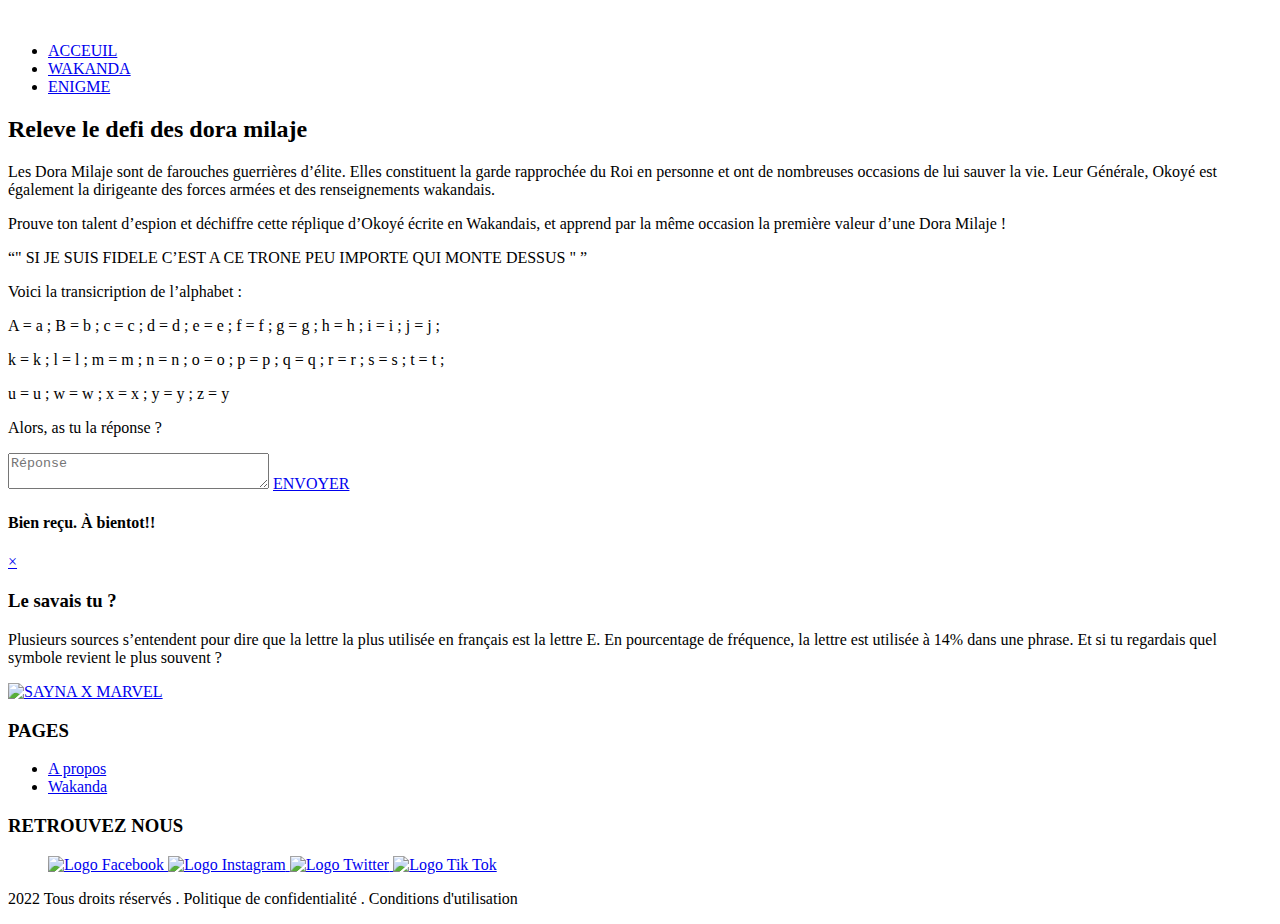
==== enigme.html @ 936753a5 "ajout de tout les textes html et des liens" ====
<!DOCTYPE html>
<html lang="français">
<head>
    <meta charset="UTF-8">
    <meta name="viewport" content="width=device-width, initial-scale=1.0">
    <title>enigme</title>
    <link rel="stylesheet" href="./CSS/enigme.css">
</head>
<body>
    <header id="entete" class="container entete">
        <nav class="container">
            <a href="">
                <img class="logo" src="assets/Illustrations + Logo/All pages/footer2.png" alt="">
            </a>
            <ul>
                <li><a href="index.html">ACCEUIL</a></li>
                <li><a href="wakanda.html">WAKANDA</a></li>
                <li><a href="enigme.html">ENIGME</a></li>
            </ul>
          </nav>
    </header>
    <main>

        <!-- section defi enigme -->
        <section id="defi">
            <div class="content">
                <h2>Releve le defi des dora milaje</h2>
                <div class="paragraphe">
                    <p>
                        Les Dora Milaje sont de farouches guerrières d’élite. Elles constituent la garde
                        rapprochée du Roi en personne et ont de nombreuses occasions de lui sauver la
                        vie. Leur Générale, Okoyé est également la dirigeante des forces armées et des
                        renseignements wakandais.</p>
                    <p>
                        Prouve ton talent d’espion et déchiffre cette réplique d’Okoyé écrite en Wakandais,
                        et apprend par la même occasion la première valeur d’une Dora Milaje !
                    </p>
                </div>

            </div>
        </section>

        <!-- section questionnaire enigme -->
        <section id="enigme">
            <div class="content2">
                <div class="sujet">
                    <q>" SI JE SUIS FIDELE C’EST A CE TRONE
                        PEU IMPORTE QUI MONTE DESSUS "
                    </q>
                </div>
                <div class="flex-container">
                    <div class="contenant">
                        <div class="transcription">
                            <p>Voici la transicription de l’alphabet :</p>
                            <p>A = <span class="wakanda_font">a</span> ; B = <span class="wakanda_font">b</span> ; c = <span
                                    class="wakanda_font">c</span> ; d
                                = <span class="wakanda_font">d</span> ; e = <span class="wakanda_font">e</span> ; f = <span
                                    class="wakanda_font">f</span> ; g
                                = <span class="wakanda_font">g</span> ; h = <span class="wakanda_font">h</span> ; i = <span
                                    class="wakanda_font">i</span> ; j
                                = <span class="wakanda_font">j</span> ;
                            </p>
                            <p>k = <span class="wakanda_font">k</span> ; l = <span class="wakanda_font">l</span> ; m = <span
                                    class="wakanda_font">m</span> ; n
                                = <span class="wakanda_font">n</span> ; o = <span class="wakanda_font">o</span> ; p = <span
                                    class="wakanda_font">p</span> ; q
                                = <span class="wakanda_font">q</span> ; r = <span class="wakanda_font">r</span> ; s = <span
                                    class="wakanda_font">s</span> ; t = <span class="wakanda_font">t</span> ;
                            </p>
                            <p>u = <span class="wakanda_font">u</span> ; w = <span class="wakanda_font">w</span> ; x = <span
                                    class="wakanda_font">x</span> ; y
                                = <span class="wakanda_font">y</span> ; z = <span class="wakanda_font">y</span>
                            </p>
                        </div>
                        <div class="formulaire">
                            <form action="">
                                <p>Alors, as tu la réponse ?</p>
                                <label for="Réponse"></label>
                                <textarea name="" id="reponse" placeholder="Réponse" cols="30"></textarea>
                                <!--<button type="submit" id="btnConfirm" value="envoyer">ENVOYER</button>-->

                                <span class="submitBtn"><a href="#pop">ENVOYER</a></span>
                                <div id="pop" class="modal" >
                                    <div class="modalcontent">
                                        <h4>Bien reçu. À bientot!!</h4>
                                    <a href="#defi" class="modalclose" >&times;</a>
                                    </div>
                                </div>    

                            </form>

                            <!--<div class="popup" id="popup">
                                <div>
                                    <img src="./illustrations+Logo/All-pages/icon-check.svg" alt="">
                                    <p>Bien reçu. À bientot!!</p>
                                    <button type="submit" class="btn-close" id="btnClose">OK</button>
                                </div>
                            </div>-->
                        </div>
                    </div>
                    <aside>
                        <div class="aside-element">
                            <h3>Le savais tu ?</h3>
                            <p>
                                Plusieurs sources s’entendent pour dire que la lettre la plus utilisée en français est
                                la lettre E. En pourcentage de fréquence, la lettre est utilisée à 14% dans une
                                phrase. Et si tu regardais quel symbole revient le plus souvent ?
                        </div>
                        </p>
                    </aside>
                </div>
            </div>
            
        </section>
    </main>
    <!--footer-->
    <footer>
        <div class="contentfoot">
            <div class="logo">
                <div class="imglogo">
                    <a href="index.html">
                        <img class="bulle" src="assets/Illustrations + Logo/All pages/footer2.png"
                            alt="SAYNA X MARVEL">
                    </a>
                </div>
            </div>

            <div class="pages">
                <h3>PAGES</h3>
                <ul>
                    <li><a href="#">A propos</a></li>
                    <li><a href="wakanda.html">Wakanda</a></li>
                </ul>
            </div>

            <div class="adress">
                <h3>RETROUVEZ NOUS</h3>
                <figure>
                    <a href="http://www.marvel-cineverse.fr/pages/mcu/encyclopedie/personnages/black-panther.html">
                        <img src="assets/Illustrations + Logo/All pages/footer3.png" alt="Logo Facebook">
                    </a>
                    <a href="http://www.marvel-cineverse.fr/pages/mcu/encyclopedie/personnages/black-panther.html">
                        <img src="assets/Illustrations + Logo/All pages/footer4.png" alt="Logo Instagram">
                    </a>
                    <a href="http://www.marvel-cineverse.fr/pages/mcu/encyclopedie/personnages/black-panther.html">
                        <img src="assets/Illustrations + Logo/All pages/footer5.png" alt="Logo Twitter">
                    </a>
                    <a href="http://www.marvel-cineverse.fr/pages/mcu/encyclopedie/personnages/black-panther.html">
                        <img src="assets/Illustrations + Logo/All pages/footer6.png" alt="Logo Tik Tok">
                    </a>
                </figure>
            </div>

            <div class="pol">
                <p>2022 Tous droits réservés . Politique de confidentialité . Conditions d'utilisation</p>
            </div>
        </div>
    </footer>
</body>
</html>
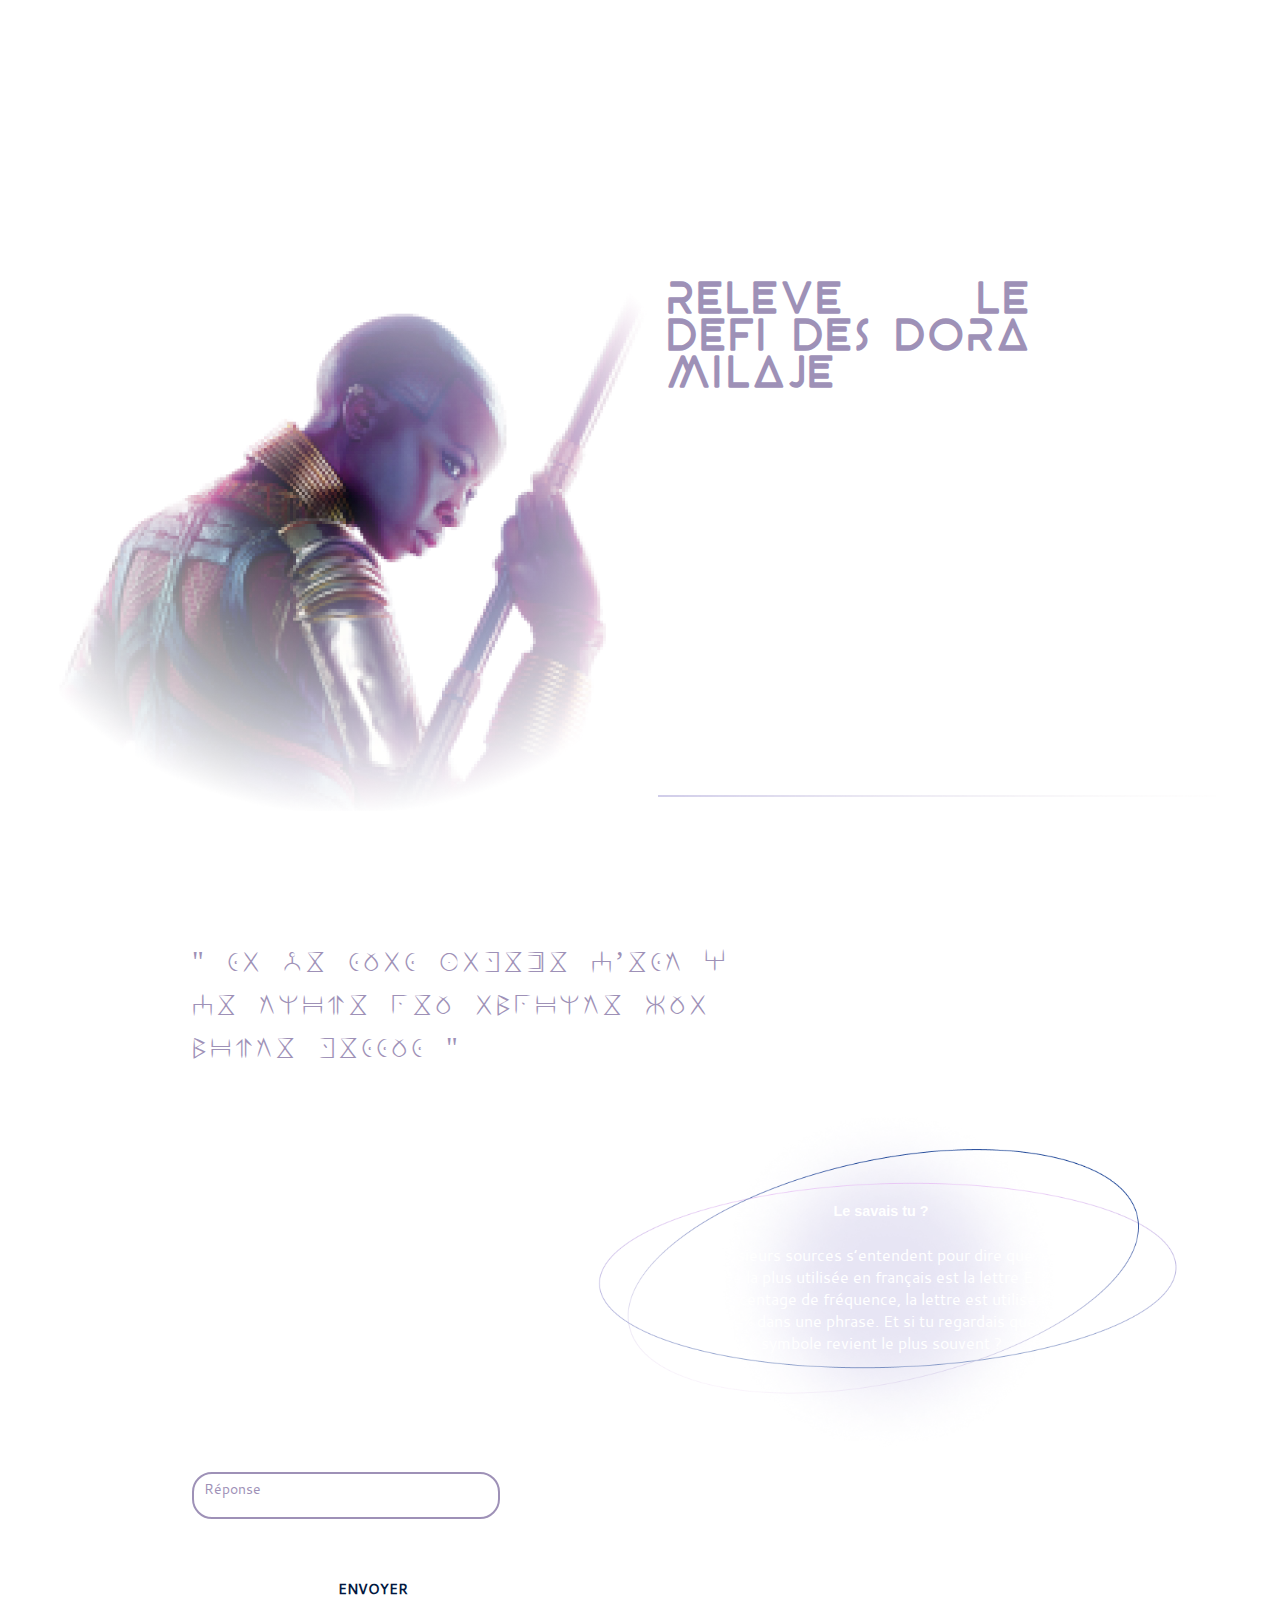
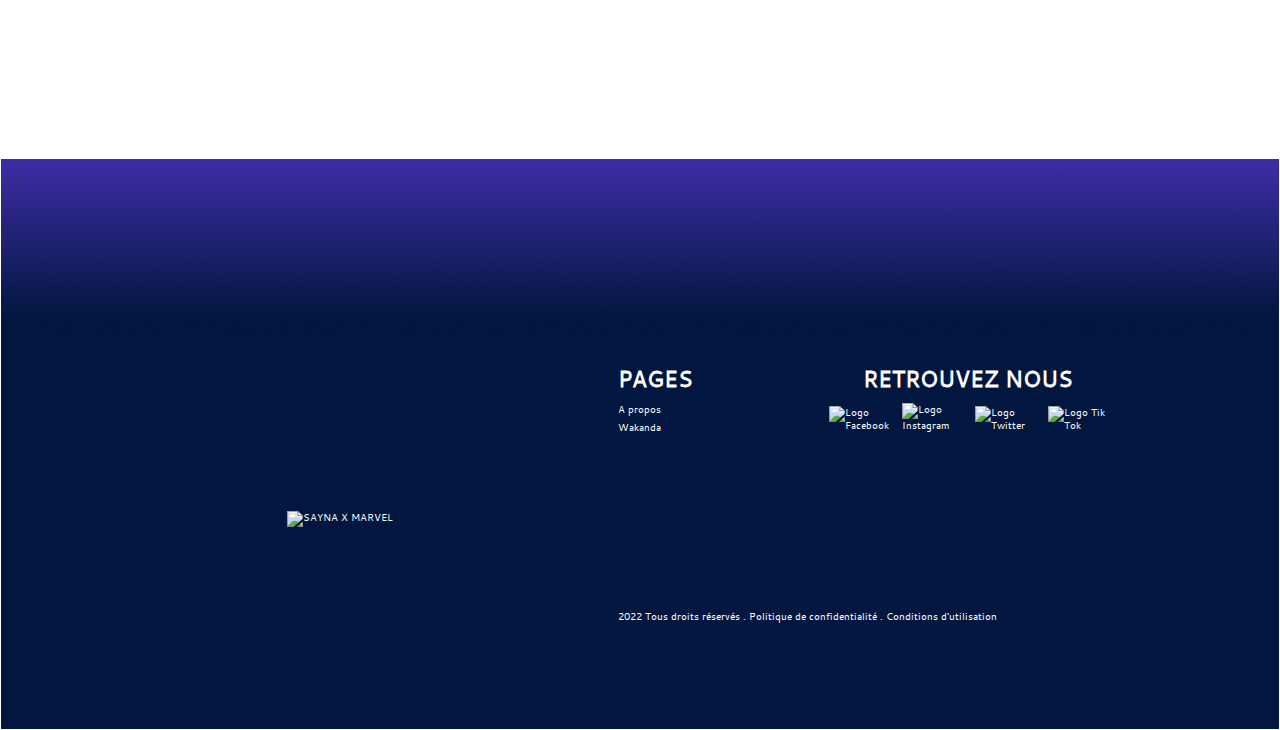
==== commit 6c085363: "Ajout des css" ====
--- a/enigme.html
+++ b/enigme.html
@@ -1,11 +1,13 @@
 <!DOCTYPE html>
 <html lang="français">
+
 <head>
     <meta charset="UTF-8">
     <meta name="viewport" content="width=device-width, initial-scale=1.0">
     <title>enigme</title>
     <link rel="stylesheet" href="./CSS/enigme.css">
 </head>
+
 <body>
     <header id="entete" class="container entete">
         <nav class="container">
@@ -17,7 +19,7 @@
                 <li><a href="wakanda.html">WAKANDA</a></li>
                 <li><a href="enigme.html">ENIGME</a></li>
             </ul>
-          </nav>
+        </nav>
     </header>
     <main>
 
@@ -52,23 +54,23 @@
                     <div class="contenant">
                         <div class="transcription">
                             <p>Voici la transicription de l’alphabet :</p>
-                            <p>A = <span class="wakanda_font">a</span> ; B = <span class="wakanda_font">b</span> ; c = <span
-                                    class="wakanda_font">c</span> ; d
-                                = <span class="wakanda_font">d</span> ; e = <span class="wakanda_font">e</span> ; f = <span
-                                    class="wakanda_font">f</span> ; g
-                                = <span class="wakanda_font">g</span> ; h = <span class="wakanda_font">h</span> ; i = <span
-                                    class="wakanda_font">i</span> ; j
+                            <p>A = <span class="wakanda_font">a</span> ; B = <span class="wakanda_font">b</span> ; c =
+                                <span class="wakanda_font">c</span> ; d
+                                = <span class="wakanda_font">d</span> ; e = <span class="wakanda_font">e</span> ; f =
+                                <span class="wakanda_font">f</span> ; g
+                                = <span class="wakanda_font">g</span> ; h = <span class="wakanda_font">h</span> ; i =
+                                <span class="wakanda_font">i</span> ; j
                                 = <span class="wakanda_font">j</span> ;
                             </p>
-                            <p>k = <span class="wakanda_font">k</span> ; l = <span class="wakanda_font">l</span> ; m = <span
-                                    class="wakanda_font">m</span> ; n
-                                = <span class="wakanda_font">n</span> ; o = <span class="wakanda_font">o</span> ; p = <span
-                                    class="wakanda_font">p</span> ; q
-                                = <span class="wakanda_font">q</span> ; r = <span class="wakanda_font">r</span> ; s = <span
-                                    class="wakanda_font">s</span> ; t = <span class="wakanda_font">t</span> ;
+                            <p>k = <span class="wakanda_font">k</span> ; l = <span class="wakanda_font">l</span> ; m =
+                                <span class="wakanda_font">m</span> ; n
+                                = <span class="wakanda_font">n</span> ; o = <span class="wakanda_font">o</span> ; p =
+                                <span class="wakanda_font">p</span> ; q
+                                = <span class="wakanda_font">q</span> ; r = <span class="wakanda_font">r</span> ; s =
+                                <span class="wakanda_font">s</span> ; t = <span class="wakanda_font">t</span> ;
                             </p>
-                            <p>u = <span class="wakanda_font">u</span> ; w = <span class="wakanda_font">w</span> ; x = <span
-                                    class="wakanda_font">x</span> ; y
+                            <p>u = <span class="wakanda_font">u</span> ; w = <span class="wakanda_font">w</span> ; x =
+                                <span class="wakanda_font">x</span> ; y
                                 = <span class="wakanda_font">y</span> ; z = <span class="wakanda_font">y</span>
                             </p>
                         </div>
@@ -80,22 +82,15 @@
                                 <!--<button type="submit" id="btnConfirm" value="envoyer">ENVOYER</button>-->
 
                                 <span class="submitBtn"><a href="#pop">ENVOYER</a></span>
-                                <div id="pop" class="modal" >
+                                <div id="pop" class="modal">
                                     <div class="modalcontent">
                                         <h4>Bien reçu. À bientot!!</h4>
-                                    <a href="#defi" class="modalclose" >&times;</a>
+                                        <a href="#defi" class="modalclose">&times;</a>
                                     </div>
-                                </div>    
+                                </div>
 
                             </form>
 
-                            <!--<div class="popup" id="popup">
-                                <div>
-                                    <img src="./illustrations+Logo/All-pages/icon-check.svg" alt="">
-                                    <p>Bien reçu. À bientot!!</p>
-                                    <button type="submit" class="btn-close" id="btnClose">OK</button>
-                                </div>
-                            </div>-->
                         </div>
                     </div>
                     <aside>
@@ -110,7 +105,7 @@
                     </aside>
                 </div>
             </div>
-            
+
         </section>
     </main>
     <!--footer-->
@@ -119,8 +114,7 @@
             <div class="logo">
                 <div class="imglogo">
                     <a href="index.html">
-                        <img class="bulle" src="assets/Illustrations + Logo/All pages/footer2.png"
-                            alt="SAYNA X MARVEL">
+                        <img class="bulle" src="assets/Illustrations + Logo/All pages/footer2.png" alt="SAYNA X MARVEL">
                     </a>
                 </div>
             </div>
@@ -157,4 +151,5 @@
         </div>
     </footer>
 </body>
+
 </html>--- a/CSS/enigme.css
+++ b/CSS/enigme.css
@@ -0,0 +1,583 @@
+@font-face {
+    font-family: 'wakanda_foreverregular';
+    src: url('/Polices/wakandaforever-regular-webfont.woff2') format('woff2'),
+        url('/Polices/wakandaforever-regular-webfont.woff') format('woff');
+    font-weight: normal;
+    font-style: normal;
+
+}
+
+@font-face {
+    font-family: 'pantheraregular';
+    src: url('/Polices/pantheraregular-mvz9j-webfont.woff2') format('woff2'),
+        url('/Polices/pantheraregular-mvz9j-webfont.woff') format('woff');
+    font-weight: normal;
+    font-style: normal;
+}
+
+@font-face {
+    font-family: 'beynoregular';
+    src: url('/Polices/fontsfree-net-beyno-webfont.woff2') format('woff2'),
+        url('/Polices/beyno-webfont.woff') format('woff');
+    font-weight: normal;
+    font-style: normal;
+}
+
+@font-face {
+    font-family: 'cantarellregular';
+    src: url('/Polices/cantarell-regular-webfont.woff') format('woff');
+    font-weight: normal;
+    font-style: normal;
+}
+
+* {
+    margin: 0;
+    padding: 0;
+    box-sizing: border-box;
+}
+
+:root {
+    --white-color: #FFFFFF;
+    --gradient-white: #F2CEF2;
+    --purple-color: #9E91B7;
+    --pink-color: #DF99F2;
+    --bleue-color: #021740;
+    --gradient-bleue1: #3D2DA6;
+    --gradient-bleue2: #07338C;
+}
+
+.container {
+    width: 80%;
+    margin: 0 auto;
+}
+
+body {
+    background-image: url('/ASSETS/Illustrations + Logo/All pages/arrière_plan.png');
+    width: 100%;
+}
+
+p {
+    color: var(--white-color);
+    font-family: 'cantarellregular';
+}
+
+/*Design de la navigation*/
+nav {
+    display: flex;
+    align-items: center;
+    justify-content: space-between;
+    padding: 30px 0;
+}
+
+ul {
+    list-style: none;
+}
+
+nav ul li {
+    display: inline-block;
+    vertical-align: top;
+}
+
+nav ul a {
+    font-family: 'beynoregular';
+    color: var(--purple-color);
+    font-size: 25px;
+    font-weight: 20px;
+    text-decoration: none;
+    display: block;
+    padding: 20px;
+}
+
+ul a:link {
+    text-decoration: none;
+    color: var(--white-color);
+}
+
+ul a:visited {
+    text-decoration: none;
+    color: var(--purple-color);
+}
+
+nav ul a:hover {
+    color: var(--white-color);
+    text-decoration: underline;
+    padding-bottom: 3px;
+}
+
+nav .logo:hover {
+    filter: invert(22%) sepia(58%) saturate(2921%) hue-rotate(238deg) brightness(76%) contrast(102%);
+}
+/*design de la section defi */
+#defi{
+    background-image: url('/ASSETS/Illustrations + Logo/Enigme/Pantherenigme1.png');
+    background-repeat: no-repeat;
+    background-size: 70%;
+    width: 95%;
+    height: 700px;
+}
+
+#defi .content {
+    width: 50%;
+    height: 540px;
+    position: relative;
+    top: 20%;
+    left: 50%;
+    animation: fade-in ease-in-out 1s;
+}
+
+.content h2 {
+    font-family: 'beynoregular';
+    font-size: 43px;
+    color: var(--purple-color);
+    letter-spacing: 3px;
+    text-align: justify;
+    width: 60%;
+    margin-left: 10%;
+}
+
+.content .paragraphe {
+    background: url('//ASSETS/Illustrations + Logo/Enigme/Pantherenigme2.png') no-repeat, url('/ASSETS/Illustrations + Logo/Enigme/Pantherenigme3.png') no-repeat;
+    background-position: 0 0, 50px 90%;
+    background-size: contain;
+    height: 450px;
+    padding: 20%;
+}
+.content .paragraphe{
+    text-align: justify;
+}
+/*designe de la section enigme*/
+
+#enigme {
+    margin: 100px 0;
+    width: 85%;
+    position: relative;
+    left: 15%;
+}
+
+#enigme .sujet {
+    width: 55%;
+    margin: 30px 0;
+    animation: fade-in ease-in-out 1s;
+}
+
+/* enigme à resoudre */
+#enigme .sujet q {
+    font-family: 'wakanda_foreverregular' ;
+    font-size: calc(1rem + 1vw);
+    color: var(--purple-color);
+    font-weight: normal;
+    letter-spacing: 3px;
+    word-spacing: 10px;
+    line-height: 1.5;
+}
+
+
+.content2 .sujet q::before, .content2 .sujet q::after {
+    content: none;
+}
+
+.flex-container {
+    display: flex;
+
+}
+
+/* transcription */
+.content2 .transcription .wakanda_font, .content2 .sujet q {
+    font-family: 'wakanda_foreverregular';
+    font-size: 20px;
+}
+
+/* conteneur formulaire et transcription */
+.content2 .contenant {
+    flex: 1;
+}
+
+.content2 .transcription {
+    margin: 30px 0;
+    animation: fade-in ease-in-out 1s;
+}
+
+.content2 .transcription p:nth-of-type(1) {
+    margin-bottom: 20px;
+}
+
+.content2 .contenant .formulaire {
+    margin: 160px 0 30px 0;
+}
+
+.content2 .contenant .formulaire p{
+    color: var(--white-color);
+}
+/* rendre les element de form en bloc */
+.content2 .contenant .formulaire * {
+    display: block;
+    font-family: 'cantarellregular';
+    font-size: calc(0.5rem + 0.5vw);
+
+}
+
+/* champ de reponse */
+.content2 .formulaire textarea {
+    outline: none;
+    resize: none;
+    width: 85%;
+    border-radius: 20px;
+    padding-top: 5px;
+    padding-left: 10px;
+    margin: 10px 0;
+    border: solid 2px;
+    color: #9e91b7;
+    background-color: transparent;
+}
+
+.content2 .formulaire textarea::placeholder {
+    color: #9e91b7;
+}
+/* bouton envoyer*/
+.submitBtn {
+    text-decoration: none;
+    display: block;
+    width: 130px;
+    text-align: center;
+    margin: 40px auto;
+    padding: 15px 0;
+    cursor: pointer;
+    background-color: var(--white-color);
+    border-radius: 38px;
+}
+
+.submitBtn a{
+    font-family: 'cantarellregular';
+    font-size: 15px;
+    color: var(--bleue-color);
+    font-weight: bolder;
+}
+
+.submitBtn:hover {
+    box-shadow:var(--white-color) 0 0 10px;
+}
+
+/* popup */
+.modal{
+    visibility: hidden;
+    opacity: 0;
+    position: absolute;
+    top: 16cm;
+    bottom: 0;
+    left: 0;
+    right: 0;
+    display: flex;
+    justify-content: center;
+    align-items: center;
+}
+.modal:target{
+    visibility: visible;
+    opacity: 1;
+}
+.modalcontent{
+    font-family: 'cantarellregular';
+    background-color: var(--white-color);
+    text-align: center;
+    padding: 40px;
+    width: 300px;
+    max-width: 80%;
+    border-radius: 30px;
+    position: relative;
+}
+.modalclose{
+    text-decoration: none;
+    position: absolute;
+    right: 20px;
+    top: 20px;
+    color: var(--bleue-color);
+}
+
+
+/* conteneur aside */
+.content2 aside {
+    flex: 2;
+    background: url('/ASSETS/Illustrations + Logo/Enigme/Pantherenigme2.png') no-repeat;
+    background-position-x: 30%;
+    background-size: 80%;
+    animation: fade-in ease-in-out 1s;
+}
+
+.content2 aside h3 {
+    font-family: 'Cantarell', sans-serif;
+    font-size: calc(0.5rem + 0.5vw);
+    margin-bottom: 7%;
+    text-align: center;
+
+}
+
+.content2 aside p {
+    text-align: center;
+}
+.aside-element h3{
+    color: var(--white-color);
+}
+.content2 aside .aside-element {
+    width: 50%;
+    position: relative;
+    top: 8vw;
+    left: 20%;
+}
+
+/* media querries */
+
+@media screen and (max-width:1530px) {
+    .defi h1 {
+        text-align: left;
+    }
+
+}
+
+@media screen and (max-width:1000px) {
+    section.defi {
+        margin: 0 auto;
+        background-position: center 0;
+        height: 100vw;
+    }
+
+    .defi>div {
+        width: 80%;
+        margin: 0 auto;
+        height: auto;
+        position: relative;
+        left: 0;
+        top: 40vw;
+    }
+
+    .defi h1 {
+        margin: 0 100px;
+        text-align: center;
+        font-size: calc(2rem + 1.5vw);
+    }
+
+    .defi .paragraphe {
+        background-position: center 0, 50px 40vw;
+        height: 45vw;
+    }
+
+    section.enigme {
+        width: 95%;
+        margin: 0 auto;
+        left: 0;
+    }
+
+    .enigme .sujet {
+        width: 75%;
+    }
+
+    .enigme aside {
+        background-size: contain;
+        background-position-y: 50%;
+    }
+
+    .enigme aside .aside-element {
+        width: 70%;
+        top: 16vw;
+        top: 140px;
+        left: 15%;
+
+    }
+
+    .enigme .contenant .formulaire {
+        margin: 10vw 0 30px 0;
+    }
+
+    .enigme .formulaire button {
+        margin: 5vw auto;
+    }
+
+
+}
+
+@media screen and (max-width:704px) {
+    .defi h1 {
+        margin: 0 50px;
+    }
+
+    .enigme aside .aside-element {
+        top: 120px;
+    }
+
+}
+
+@media screen and (max-width:557px) {
+    .enigme aside .aside-element {
+        top: 110px;
+    }
+}
+
+@media screen and (max-width:547px) {
+    section.defi {
+        height: 110vw;
+    }
+
+    .defi>div {
+        width: 100%;
+    }
+
+    .defi h1 {
+        font-size: calc(2rem + 1vw);
+    }
+
+    .defi .paragraphe {
+        background-size: 110%;
+        height: 60vw;
+        background-position: center 0, 50px 55vw;
+    }
+
+    .enigme aside {
+        background-size: 120%;
+    }
+
+    .enigme aside .aside-element {
+        width: 80%;
+        left: 13%;
+
+    }
+}
+
+/*Design de la partie footer*/
+/** Typographie design */
+
+.contentfoot p, a, li {
+    color: var(--white-color);
+    font-family: 'cantarellregular';
+    font-size: 10px;
+    list-style: none;
+    text-decoration: none;
+    margin: 5px 0;
+}
+
+footer h3 {
+    font-family: 'cantarellregular';
+    color: var(--white-color);
+    font-size: 22px;
+    letter-spacing: 28%;
+    margin: 5px 0 10px;
+}
+
+footer {
+    background: url('/ASSETS/Illustrations + Logo/All pages/back_footer.png') no-repeat;
+    background-size: 100% 100%;
+    border: solid 1px transparent;
+}
+
+.contentfoot {
+    margin: 200px 10% 50px;
+}
+/* Autres design*/
+.contentfoot {
+    display: grid;
+    grid-template-areas: 
+        "logo logo pages adress"
+        "logo logo pol pol";
+    gap: 15px;
+}
+
+.logo {
+    display: flex;
+    justify-content: center;
+    }
+    
+    .imglogo {
+        width: 25vw;
+        height: 25vw;
+        min-width: 150px;
+        min-height: 150px;
+        background: url('/assets/Illustrations + Logo/All pages/footer1.png') no-repeat;
+        background-size: contain;
+        display: flex;
+        justify-content: center;
+        align-items: center;
+        flex-wrap: nowrap;
+    }
+    
+    .bulle {
+        position: relative;
+        right: 2vw;
+        width: 12vw;
+        min-width: 75px;
+    }
+    
+    .imglogo:hover {
+        transform: scale(110%);
+    }
+    
+    .pages a:hover {
+        text-decoration: underline;
+    }
+    
+    .adress {
+        display: flex;
+        flex-direction: column;
+        justify-content: top;
+        align-items: center;
+    }
+   
+    .adress a{
+        text-decoration: none;
+    }
+    
+    .adress img {
+        max-width: 60px;
+        margin: 0 5px;
+    }
+    
+    .adress img:hover {
+        transform: scale(110%);
+    }
+    
+    .pol {
+        display: flex;
+        align-items: center;
+    }
+
+/* Media queries pour les petites écrans */
+@media screen and (max-width: 700px) {
+    .contentfoot {
+        margin: 100px 10px 50px;
+    }
+
+    .adress figure{
+        display: flex;
+        justify-content: space-around;
+        flex-wrap: wrap;
+    }
+
+    figure img {
+        width: 5vw;
+    }
+    
+}
+
+/* Media Query pour les très petites écrans */
+@media screen and (max-width: 400px) {
+    .contentfoot {
+        display: grid;
+        grid-template-areas: 
+            "logo logo"
+            "pages adress" 
+            "pol pol";
+        gap: 15px;
+    }
+}
+
+.logo {
+    grid-area: logo;
+}
+
+.pages {
+    grid-area: pages;
+}
+
+.adress {
+    grid-area: adress;
+}
+
+.pol {
+    grid-area: pol;
+}
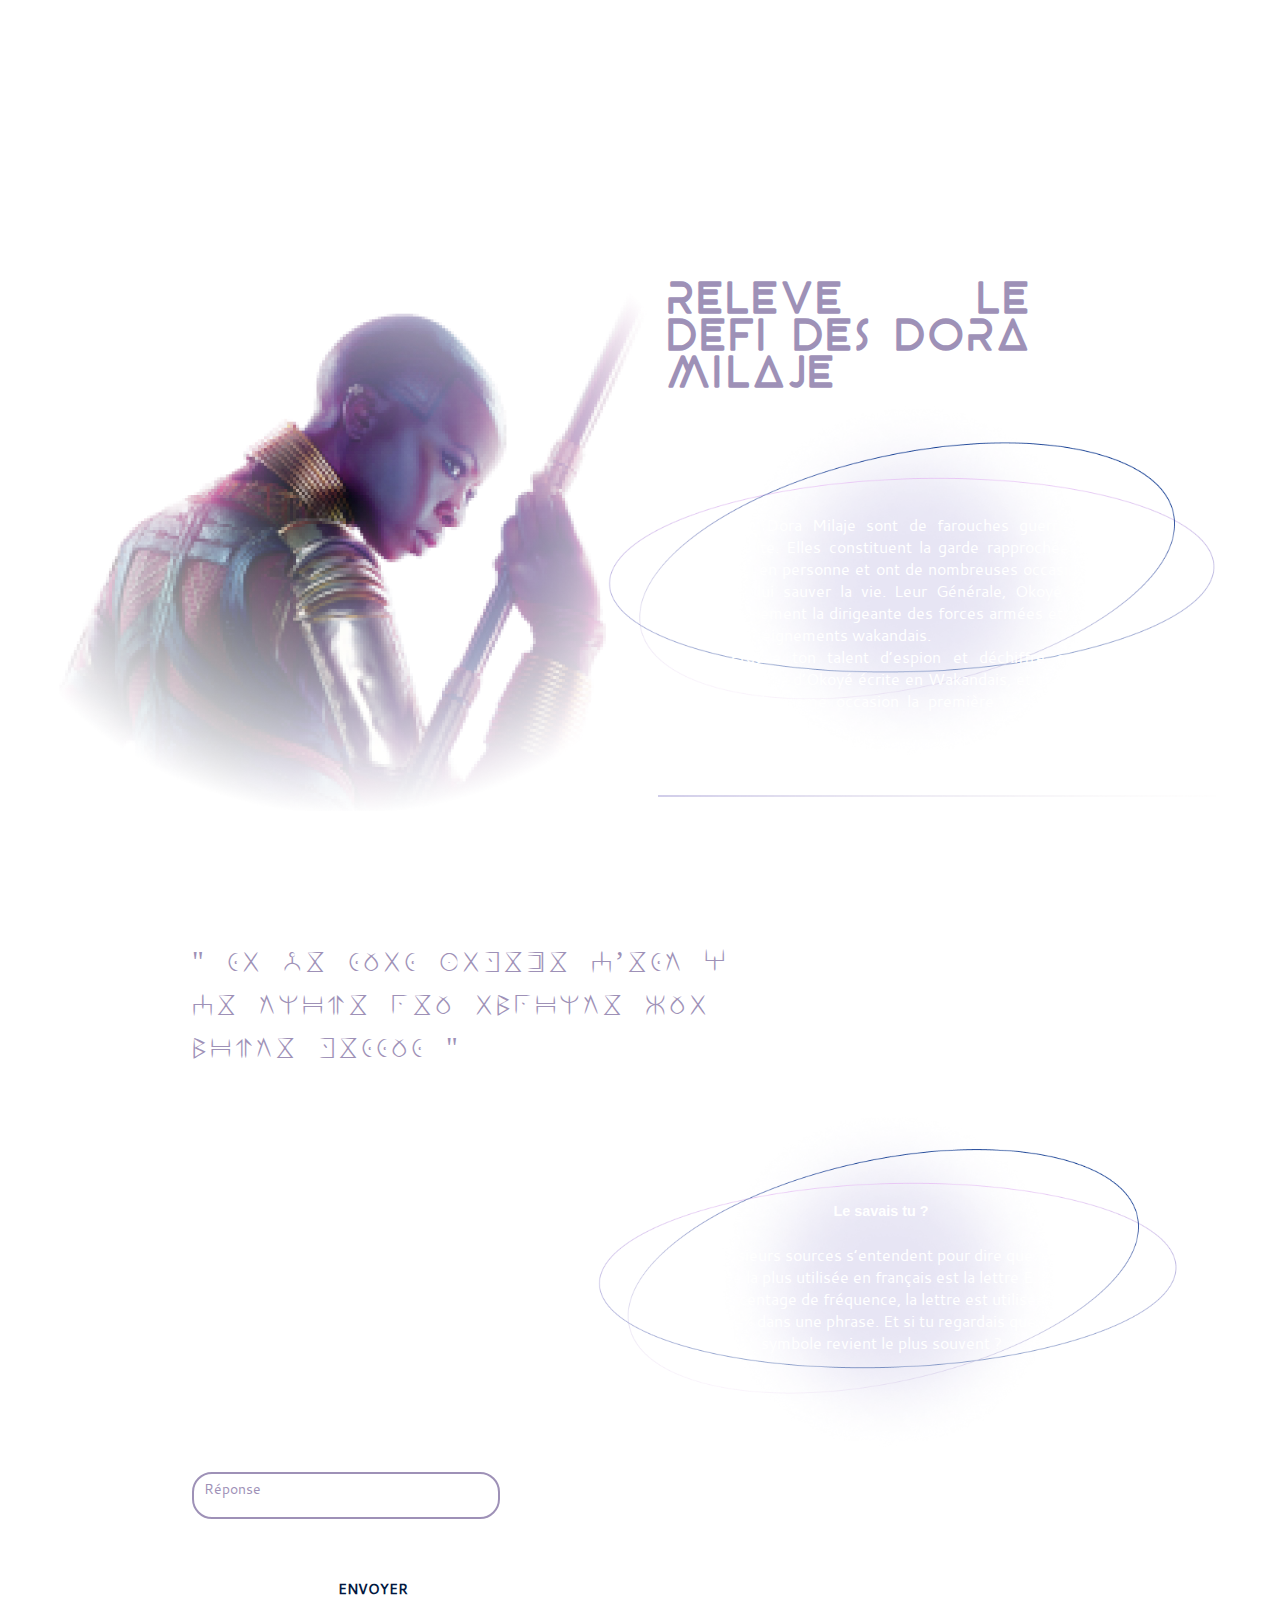
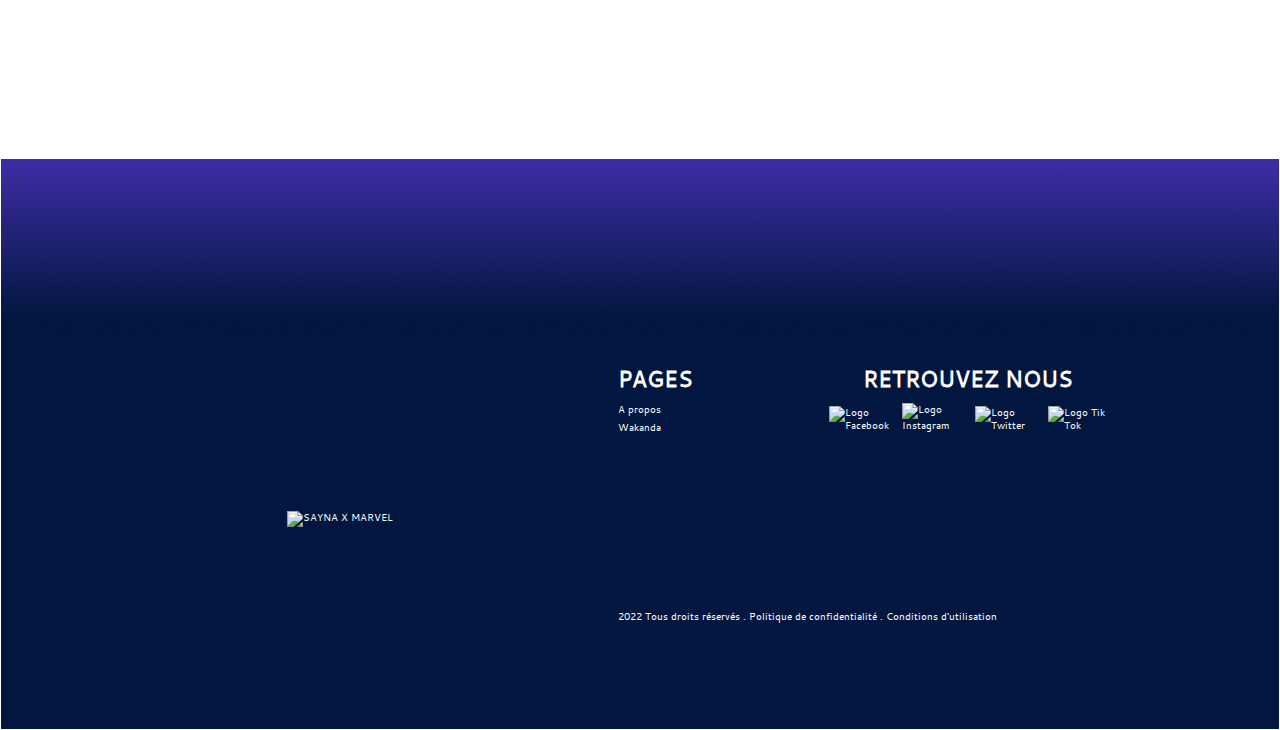
==== commit bf5ddd41: "MàJ" ====
--- a/enigme.html
+++ b/enigme.html
@@ -23,7 +23,7 @@
     </header>
     <main>
 
-        <!-- section defi enigme -->
+        <!-- defi enigme -->
         <section id="defi">
             <div class="content">
                 <h2>Releve le defi des dora milaje</h2>
@@ -42,7 +42,7 @@
             </div>
         </section>
 
-        <!-- section questionnaire enigme -->
+        <!-- questionnaire enigme -->
         <section id="enigme">
             <div class="content2">
                 <div class="sujet">
--- a/CSS/enigme.css
+++ b/CSS/enigme.css
@@ -136,7 +136,7 @@
 }
 
 .content .paragraphe {
-    background: url('//ASSETS/Illustrations + Logo/Enigme/Pantherenigme2.png') no-repeat, url('/ASSETS/Illustrations + Logo/Enigme/Pantherenigme3.png') no-repeat;
+    background: url('/ASSETS/Illustrations + Logo/Enigme/Pantherenigme2.png') no-repeat, url('/ASSETS/Illustrations + Logo/Enigme/Pantherenigme3.png') no-repeat;
     background-position: 0 0, 50px 90%;
     background-size: contain;
     height: 450px;
